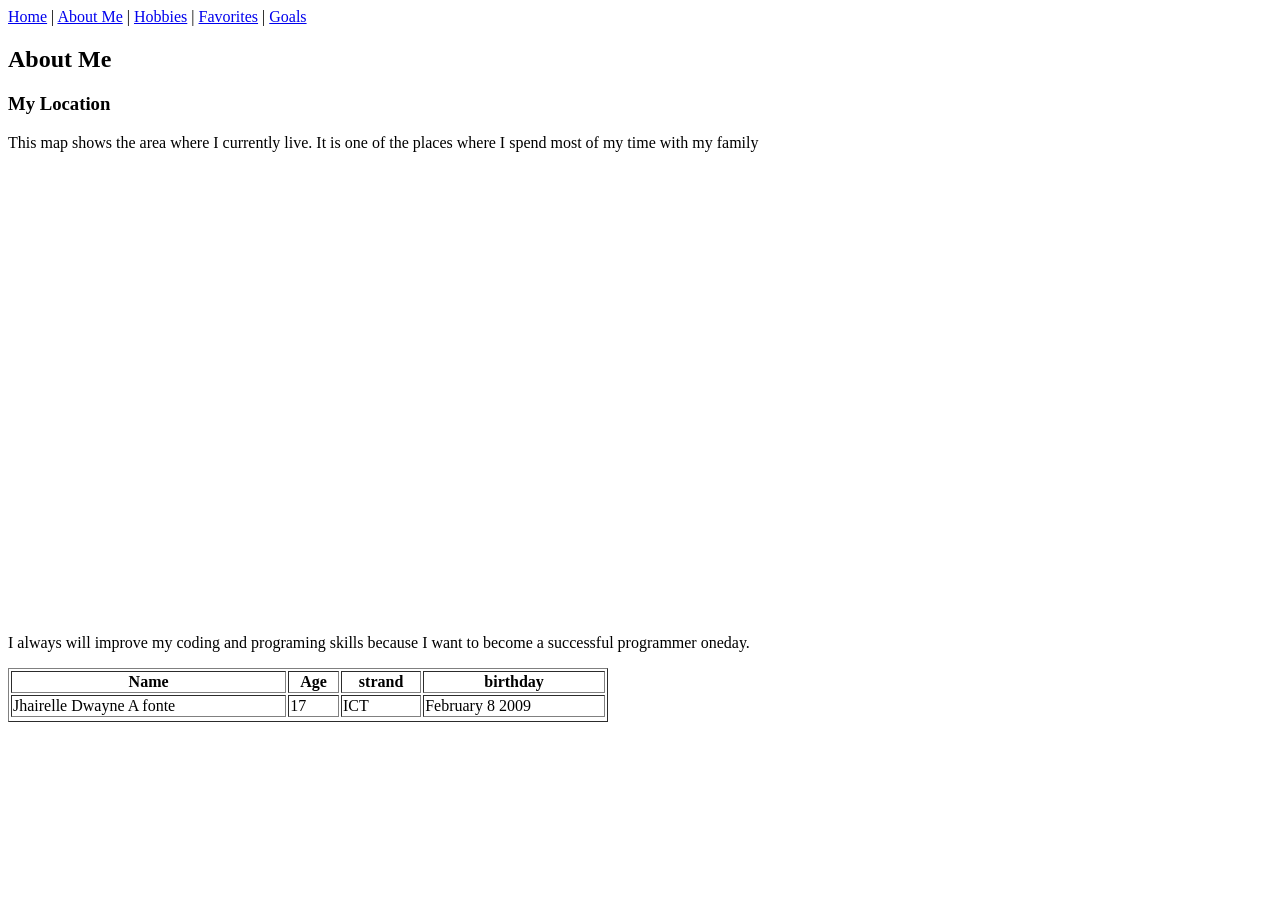
==== about.html @ 5972d8ed "Enhance about.html with navigation and personal details Added navigation links and personal informat" ====
<body>
        <nav>
<a href="index.html">Home</a> |
<a href="about.html">About Me</a> |
<a href="hobbies.html">Hobbies</a> |
<a href="favorites.html">Favorites</a> |
<a href="goals.html">Goals</a>
</nav>

    <h2>About Me</h2>
    <table border="1" width="600">
    <tr>
    <th>Name</th>
    <th>Age</th>
    <th>strand</th>
    <th>birthday</th>
    </tr>
    <tr>
    <td>Jhairelle Dwayne A fonte</td>
    <td>17</td>
    <td>ICT</td>
    <td>February 8 2009</td>
    </tr>
    <tr>
       
    <h3>My Location</h3>
<p>
This map shows the area where I currently live. It is one of the places where I spend most of my time with my family
</p>
<iframe src="https://www.google.com/maps/embed?pb=!4v1786324936012!6m8!1m7!1sFNJQXJdGsgb86m8XJqVj5A!2m2!1d10.27913781396831!2d123.9643946679329!3f260.7154631471978!4f-10.52570503857585!5f0.7820865974627469" width="600" height="450" style="border:0;" allowfullscreen="" loading="lazy" referrerpolicy="strict-origin-when-cross-origin"></iframe>
    <p>
        I always will improve my coding and programing skills because I want to become a
        successful programmer oneday.
    </p>
    <body>
    </h
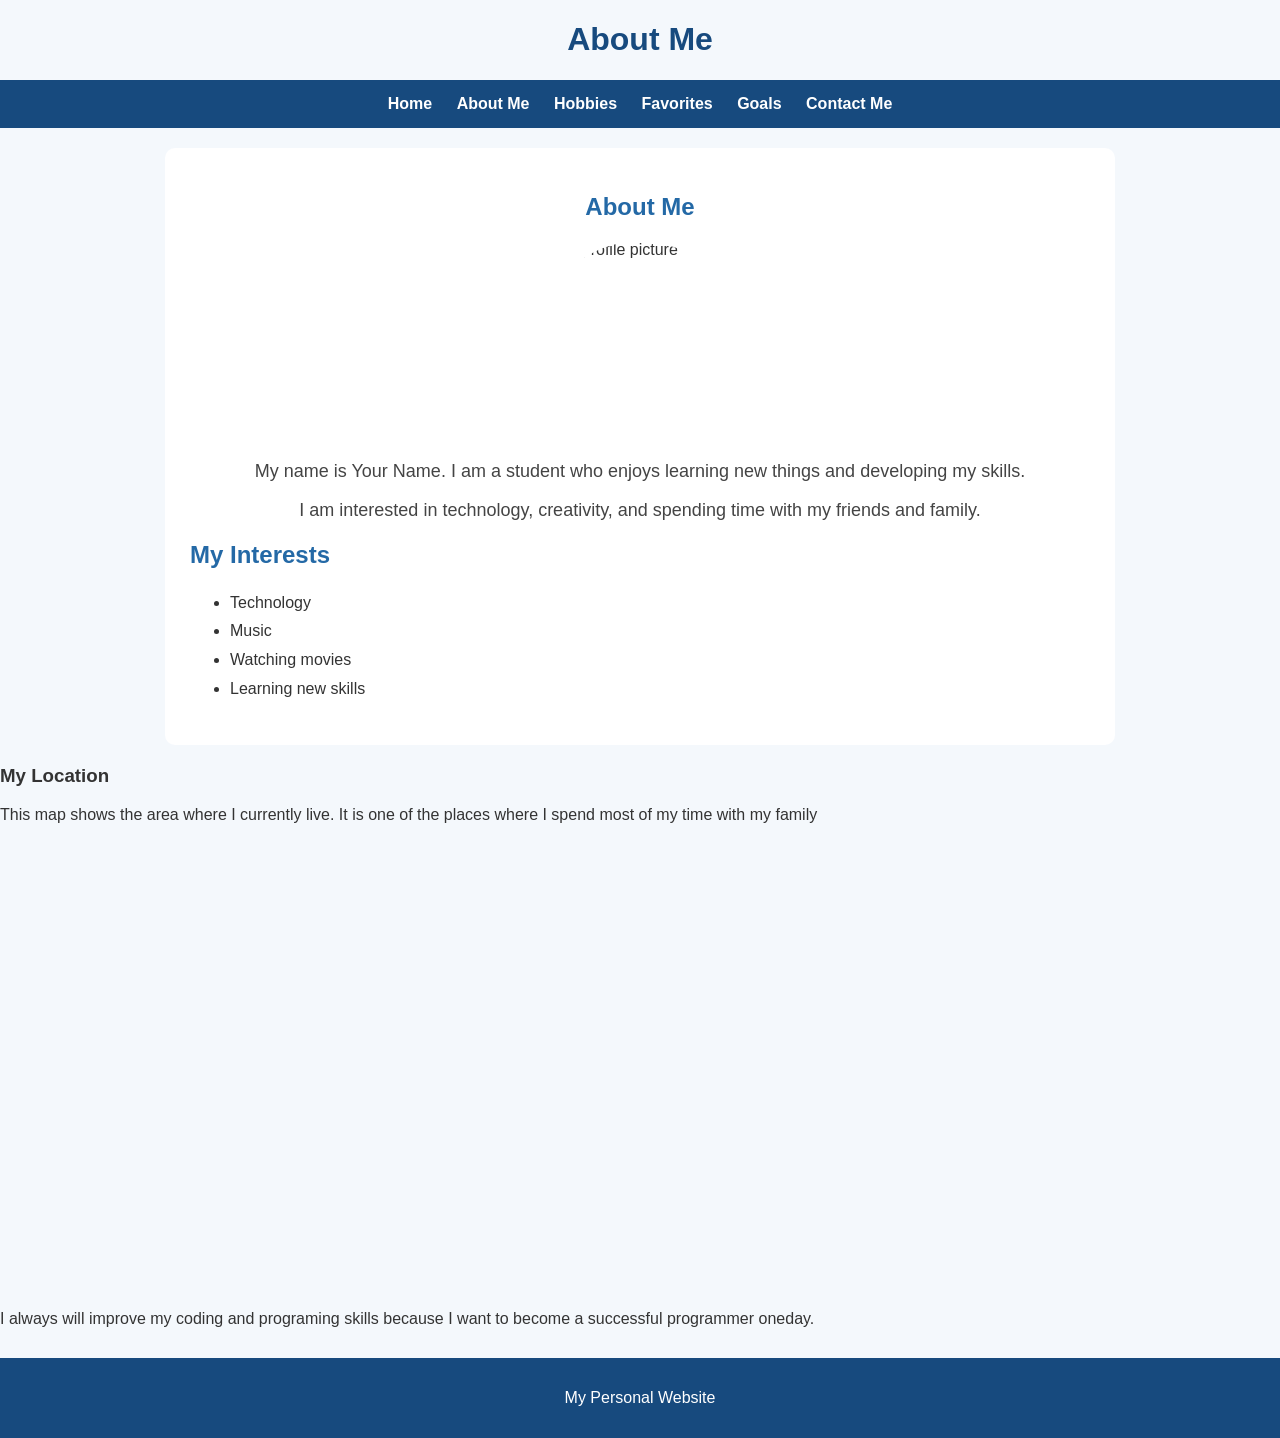
==== commit 2c6e7e5f: "Revamp about.html with new layout and content Updated the structure and content of the about.html fi" ====
--- a/about.html
+++ b/about.html
@@ -1,29 +1,57 @@
- <body>
-        <nav>
-<a href="index.html">Home</a> |
-<a href="about.html">About Me</a> |
-<a href="hobbies.html">Hobbies</a> |
-<a href="favorites.html">Favorites</a> |
-<a href="goals.html">Goals</a>
-</nav>
+<!DOCTYPE html>
+<html lang="en">
+<head>
+    <meta charset="UTF-8">
+    <meta name="viewport" content="width=device-width, initial-scale=1.0">
+    <title>About Me</title>
 
-    <h2>About Me</h2>
-    <table border="1" width="600">
-    <tr>
-    <th>Name</th>
-    <th>Age</th>
-    <th>strand</th>
-    <th>birthday</th>
-    </tr>
-    <tr>
-    <td>Jhairelle Dwayne A fonte</td>
-    <td>17</td>
-    <td>ICT</td>
-    <td>February 8 2009</td>
-    </tr>
-    <tr>
-       
-    <h3>My Location</h3>
+    <link rel="stylesheet" href="style.css">
+</head>
+
+<body>
+
+    <header id="main-header">
+        <h1>About Me</h1>
+    </header>
+
+    <nav>
+        <a class="nav-link" href="index.html">Home</a>
+        <a class="nav-link" href="about.html">About Me</a>
+        <a class="nav-link" href="hobbies.html">Hobbies</a>
+        <a class="nav-link" href="favorites.html">Favorites</a>
+        <a class="nav-link" href="goals.html">Goals</a>
+        <a class="nav-link" href="contact.html">Contact Me</a>
+    </nav>
+
+    <section id="about-section">
+
+        <h2 class="section-title">About Me</h2>
+
+        <img src="profile.jpeg" alt="My profile picture" class="profile-image">
+
+        <p class="profile-info">
+            My name is Your Name. I am a student who enjoys learning
+            new things and developing my skills.
+        </p>
+
+        <p class="profile-info">
+            I am interested in technology, creativity, and spending time
+            with my friends and family.
+        </p>
+
+        <h2>My Interests</h2>
+
+        <ul>
+            <li>Technology</li>
+            <li>Music</li>
+            <li>Watching movies</li>
+            <li>Learning new skills</li>
+        </ul>
+
+    </section>
+
+    
+   <h3>My Location</h3>
 <p>
 This map shows the area where I currently live. It is one of the places where I spend most of my time with my family
 </p>
@@ -32,5 +60,10 @@
         I always will improve my coding and programing skills because I want to become a
         successful programmer oneday.
     </p>
-    <body>
-    </h
+ 
+ <footer>
+        <p>My Personal Website</p>
+    </footer>
+    
+</body>
+</html>
--- a/style.css
+++ b/style.css
@@ -0,0 +1,142 @@
+body {
+    font-family: Arial, sans-serif;
+    background-color: #f4f8fc;
+    color: #333333;
+    margin: 0;
+    padding: 0;
+}
+
+h1 {
+    text-align: center;
+    color: #174a7e;
+}
+
+h2 {
+    color: #2469a6;
+}
+
+p 
+    line-height: 1.6;
+
+
+
+#main-header {
+    background-color: #dceeff;
+    padding: 30px;
+    text-align: center;
+}
+
+#about-section {
+    background-color: white;
+    padding: 25px;
+    margin: 20px auto;
+    max-width: 900px;
+    border-radius: 10px;
+}
+
+#contact-section {
+    background-color: white;
+    padding: 25px;
+    margin: 20px auto;
+    max-width: 700px;
+    border-radius: 10px;
+}
+
+nav {
+    background-color: #174a7e;
+    padding: 15px;
+    text-align: center;
+}
+
+.nav-link {
+    color: white;
+    font-weight: bold;
+    text-decoration: none;
+    margin: 0 10px;
+}
+
+.nav-link:hover {
+    text-decoration: underline;
+}
+
+
+.profile-info {
+    color: #444444;
+    font-size: 18px;
+    text-align: center;
+}
+
+.section-title {
+    text-align: center;
+    color: #2469a6;
+}
+
+.form-label {
+    font-weight: bold;
+    display: block;
+    margin-top: 12px;
+}
+
+.form-input {
+    width: 95%;
+    padding: 10px;
+    margin-top: 5px;
+    border: 1px solid #aaaaaa;
+    border-radius: 5px;
+}
+
+.button {
+    padding: 10px 20px;
+    border: none;
+    border-radius: 5px;
+    cursor: pointer;
+    margin-top: 15px;
+}
+
+.primary {
+    background-color: #2469a6;
+    color: white;
+}
+
+.content-box {
+    background-color: white;
+    max-width: 900px;
+    margin: 20px auto;
+    padding: 25px;
+    border-radius: 10px;
+}
+
+.profile-image {
+    display: block;
+    width: 200px;
+    height: 200px;
+    object-fit: cover;
+    margin: 20px auto;
+    border-radius: 50%;
+}
+
+.media {
+    display: block;
+    max-width: 100%;
+    margin: 20px auto;
+}
+
+ul {
+    line-height: 1.8;
+}
+
+#contact-section {
+    background-color: white;
+    padding: 25px;
+    margin: 20px auto;
+    max-width: 700px;
+    border-radius: 10px;
+}
+
+footer {
+    text-align: center;
+    background-color: #174a7e;
+    color: white;
+    padding: 15px;
+    margin-top: 30px;
+}
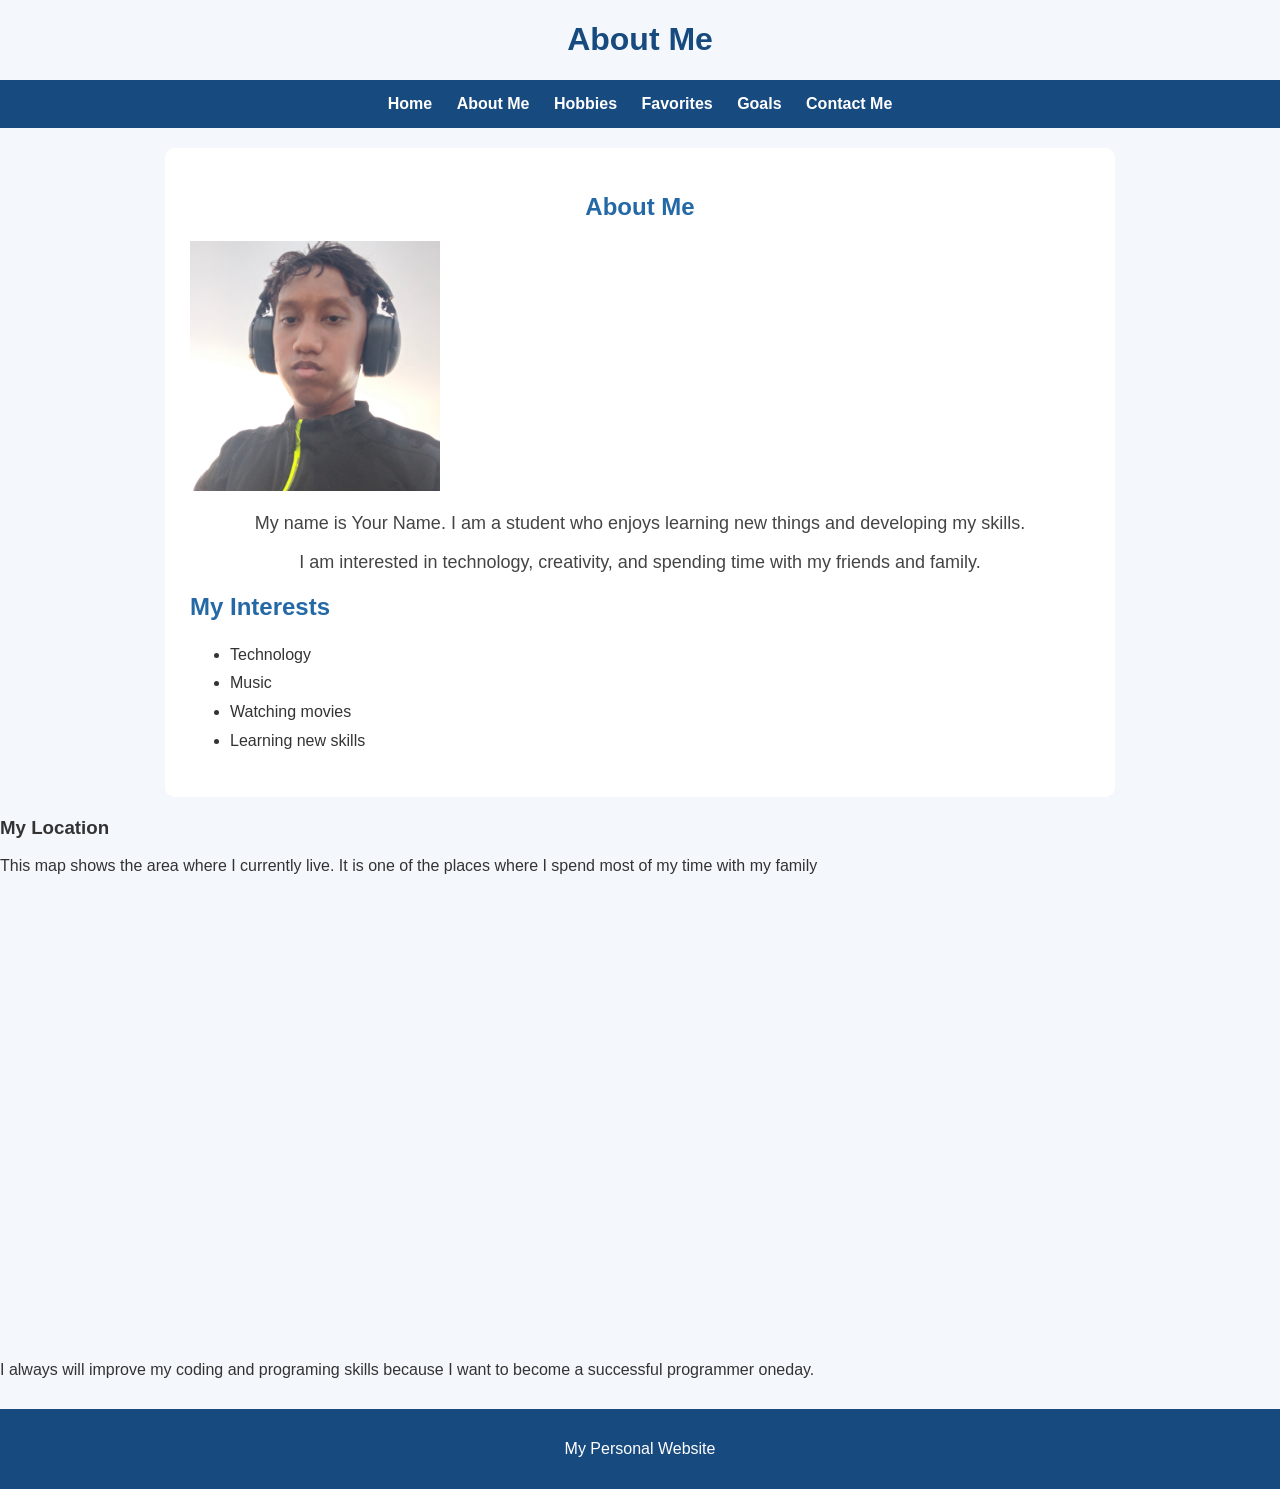
==== commit 930f9513: "Update profile image source and alt text" ====
--- a/about.html
+++ b/about.html
@@ -27,7 +27,7 @@
 
         <h2 class="section-title">About Me</h2>
 
-        <img src="profile.jpeg" alt="My profile picture" class="profile-image">
+       <img src="profile.jpg" alt="My Profile Picture" width="250">
 
         <p class="profile-info">
             My name is Your Name. I am a student who enjoys learning
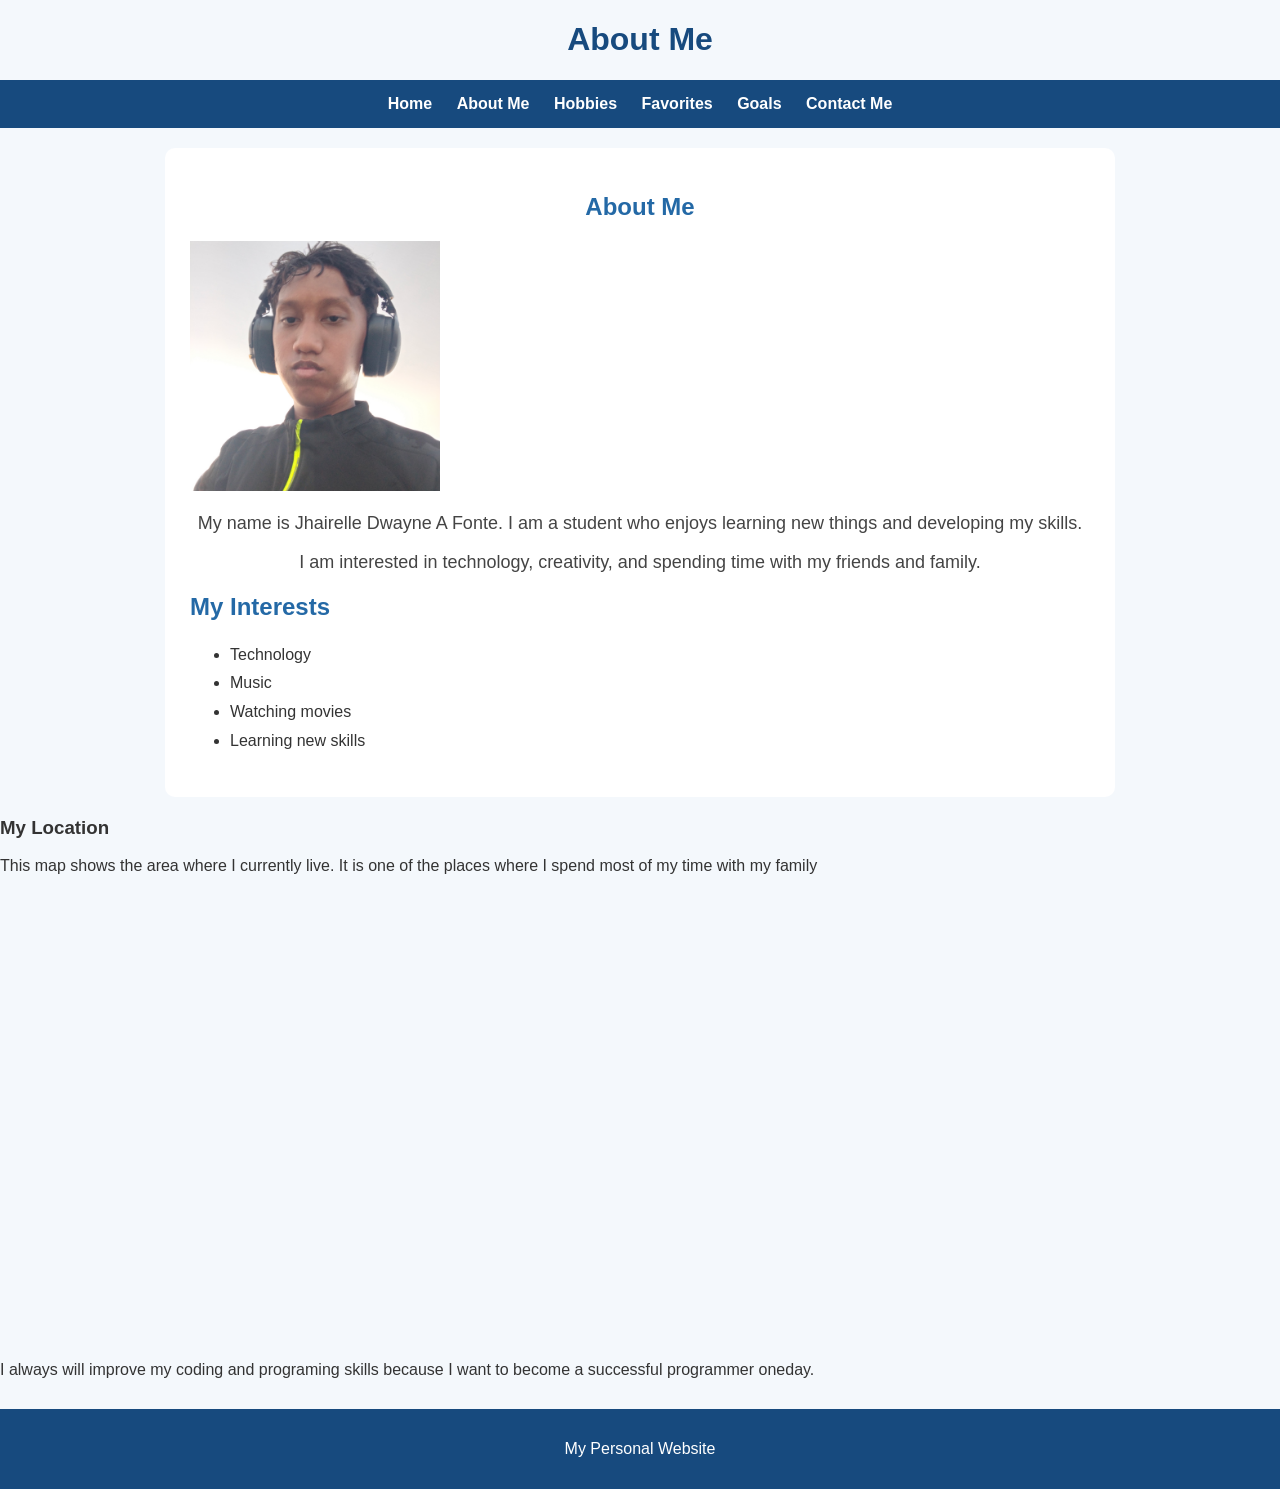
==== commit 4606db1d: "Update about.html" ====
--- a/about.html
+++ b/about.html
@@ -30,7 +30,7 @@
        <img src="profile.jpg" alt="My Profile Picture" width="250">
 
         <p class="profile-info">
-            My name is Your Name. I am a student who enjoys learning
+            My name is Jhairelle Dwayne A Fonte. I am a student who enjoys learning
             new things and developing my skills.
         </p>
 
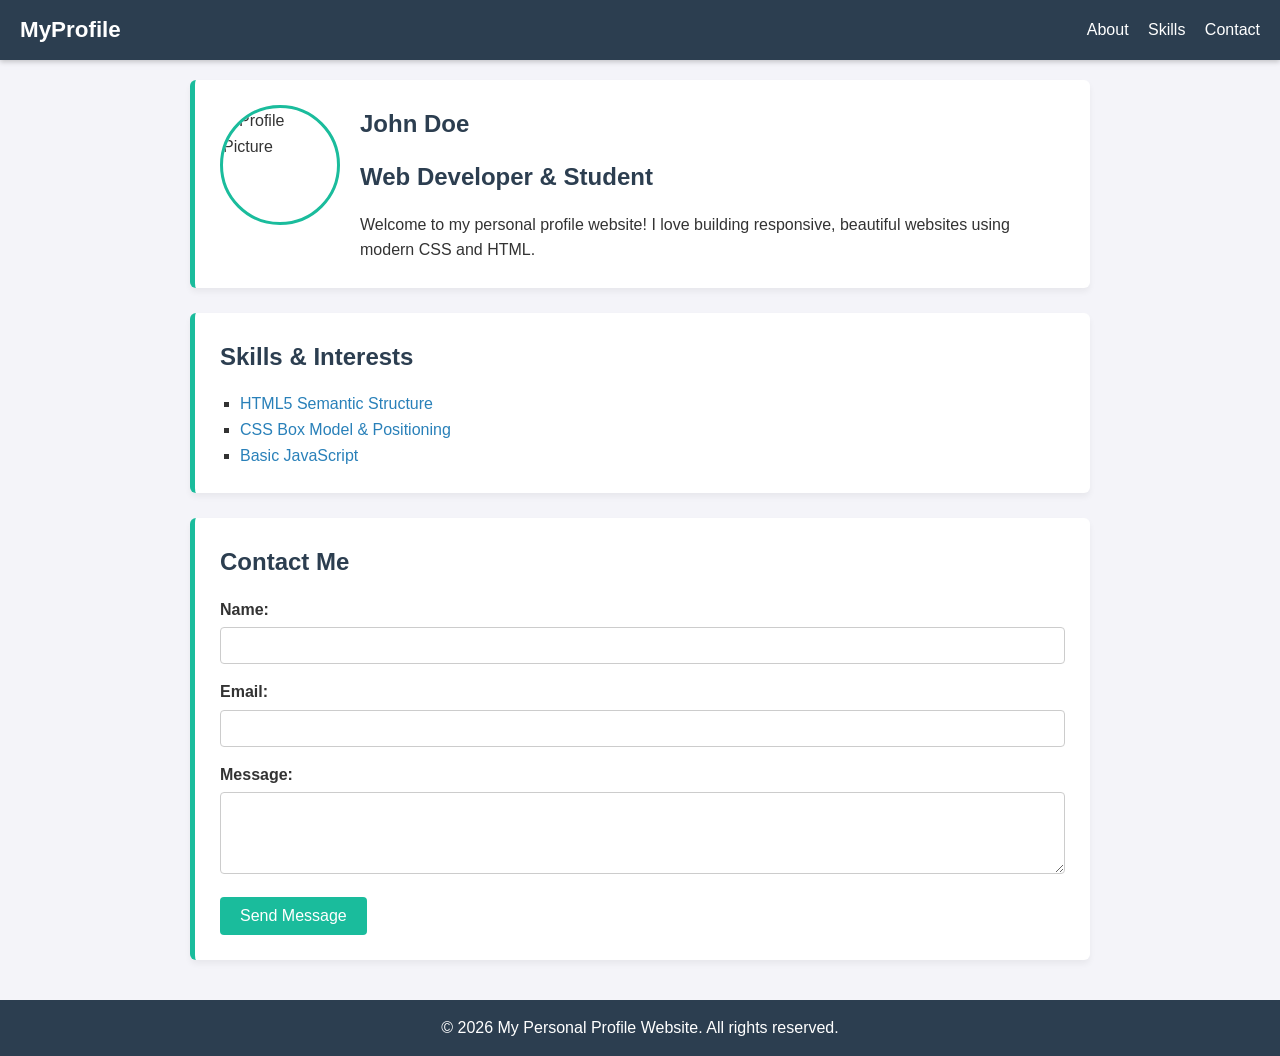
==== commit 7bf9e6f8: "Update about.html" ====
--- a/about.html
+++ b/about.html
@@ -1,69 +1,73 @@
 <!DOCTYPE html>
 <html lang="en">
 <head>
-    <meta charset="UTF-8">
-    <meta name="viewport" content="width=device-width, initial-scale=1.0">
-    <title>About Me</title>
-
-    <link rel="stylesheet" href="style.css">
+  <meta charset="UTF-8">
+  <meta name="viewport" content="width=device-width, initial-scale=1.0">
+  <title>My Personal Profile Website</title>
+  <link rel="stylesheet" href="style.css">
 </head>
-
 <body>
 
-    <header id="main-header">
-        <h1>About Me</h1>
-    </header>
+  <!-- Sticky Header Navigation -->
+  <header class="navbar">
+    <div class="logo">MyProfile</div>
+    <nav>
+      <ul class="nav-links">
+        <li><a href="#about">About</a></li>
+        <li><a href="#skills">Skills</a></li>
+        <li><a href="#contact">Contact</a></li>
+      </ul>
+    </nav>
+  </header>
 
-    <nav>
-        <a class="nav-link" href="index.html">Home</a>
-        <a class="nav-link" href="about.html">About Me</a>
-        <a class="nav-link" href="hobbies.html">Hobbies</a>
-        <a class="nav-link" href="favorites.html">Favorites</a>
-        <a class="nav-link" href="goals.html">Goals</a>
-        <a class="nav-link" href="contact.html">Contact Me</a>
-    </nav>
-
-    <section id="about-section">
-
-        <h2 class="section-title">About Me</h2>
-
-       <img src="profile.jpg" alt="My Profile Picture" width="250">
-
-        <p class="profile-info">
-            My name is Jhairelle Dwayne A Fonte. I am a student who enjoys learning
-            new things and developing my skills.
-        </p>
-
-        <p class="profile-info">
-            I am interested in technology, creativity, and spending time
-            with my friends and family.
-        </p>
-
-        <h2>My Interests</h2>
-
-        <ul>
-            <li>Technology</li>
-            <li>Music</li>
-            <li>Watching movies</li>
-            <li>Learning new skills</li>
-        </ul>
-
+  <main class="container">
+    
+    <!-- Profile Section -->
+    <section id="about" class="card profile-section">
+      <img src="https://via.placeholder.com/150" alt="Profile Picture" class="profile-img">
+      <div class="profile-bio">
+        <h1>John Doe</h1>
+        <h2>Web Developer & Student</h2>
+        <p>Welcome to my personal profile website! I love building responsive, beautiful websites using modern CSS and HTML.</p>
+      </div>
+      <div class="clear"></div>
     </section>
 
-    
-   <h3>My Location</h3>
-<p>
-This map shows the area where I currently live. It is one of the places where I spend most of my time with my family
-</p>
-<iframe src="https://www.google.com/maps/embed?pb=!4v1786324936012!6m8!1m7!1sFNJQXJdGsgb86m8XJqVj5A!2m2!1d10.27913781396831!2d123.9643946679329!3f260.7154631471978!4f-10.52570503857585!5f0.7820865974627469" width="600" height="450" style="border:0;" allowfullscreen="" loading="lazy" referrerpolicy="strict-origin-when-cross-origin"></iframe>
-    <p>
-        I always will improve my coding and programing skills because I want to become a
-        successful programmer oneday.
-    </p>
- 
- <footer>
-        <p>My Personal Website</p>
-    </footer>
-    
+    <!-- List & Links Section -->
+    <section id="skills" class="card">
+      <h2>Skills & Interests</h2>
+      <ul class="styled-list">
+        <li><a href="https://developer.mozilla.org/en-US/docs/Web/HTML" target="_blank">HTML5 Semantic Structure</a></li>
+        <li><a href="https://developer.mozilla.org/en-US/docs/Web/CSS" target="_blank">CSS Box Model & Positioning</a></li>
+        <li><a href="https://developer.mozilla.org/en-US/docs/Web/JavaScript" target="_blank">Basic JavaScript</a></li>
+      </ul>
+    </section>
+
+    <!-- Contact Me Form Section -->
+    <section id="contact" class="card">
+      <h2>Contact Me</h2>
+      <form class="contact-form">
+        <div class="form-group">
+          <label for="name">Name:</label>
+          <input type="text" id="name" name="name" required>
+        </div>
+        <div class="form-group">
+          <label for="email">Email:</label>
+          <input type="email" id="email" name="email" required>
+        </div>
+        <div class="form-group">
+          <label for="message">Message:</label>
+          <textarea id="message" name="message" rows="4" required></textarea>
+        </div>
+        <button type="submit">Send Message</button>
+      </form>
+    </section>
+
+  </main>
+
+  <footer>
+    <p>&copy; 2026 My Personal Profile Website. All rights reserved.</p>
+  </footer>
+
 </body>
 </html>
--- a/style.css
+++ b/style.css
@@ -1,142 +1,157 @@
-body {
-    font-family: Arial, sans-serif;
-    background-color: #f4f8fc;
-    color: #333333;
-    margin: 0;
-    padding: 0;
+* {
+  box-sizing: border-box;
+  margin: 0;
+  padding: 0;
 }
 
-h1 {
-    text-align: center;
-    color: #174a7e;
+body {
+  font-family: 'Segoe UI', Tahoma, Geneva, Verdana, sans-serif;
+  line-height: 1.6;
+  background-color: #f4f4f9;
+  color: #333;
 }
 
-h2 {
-    color: #2469a6;
+/*  */
+.navbar {
+  position: fixed;
+  top: 0;
+  left: 0;
+  width: 100%;
+  height: 60px;
+  background-color: #2c3e50;
+  color: #fff;
+  z-index: 1000; /*  */
+  padding: 0 20px;
+  display: flex;
+  justify-content: space-between;
+  align-items: center;
+  box-shadow: 0 2px 5px rgba(0,0,0,0.2);
 }
 
-p 
-    line-height: 1.6;
-
-
-
-#main-header {
-    background-color: #dceeff;
-    padding: 30px;
-    text-align: center;
+.navbar .logo {
+  font-size: 1.4rem;
+  font-weight: bold;
 }
 
-#about-section {
-    background-color: white;
-    padding: 25px;
-    margin: 20px auto;
-    max-width: 900px;
-    border-radius: 10px;
+/*  */
+.nav-links {
+  list-style-type: none; /*  */
 }
 
-#contact-section {
-    background-color: white;
-    padding: 25px;
-    margin: 20px auto;
-    max-width: 700px;
-    border-radius: 10px;
+.nav-links li {
+  display: inline-block;
+  margin-left: 15px;
 }
 
-nav {
-    background-color: #174a7e;
-    padding: 15px;
-    text-align: center;
+/*  */
+.nav-links a {
+  color: #fff;
+  text-decoration: none;
+  font-weight: 500;
+  transition: color 0.3s ease;
 }
 
-.nav-link {
-    color: white;
-    font-weight: bold;
-    text-decoration: none;
-    margin: 0 10px;
+.nav-links a:hover {
+  color: #1abc9c; /*  */
 }
 
-.nav-link:hover {
-    text-decoration: underline;
+.nav-links a:active {
+  color: #e67e22; /*  */
 }
 
-
-.profile-info {
-    color: #444444;
-    font-size: 18px;
-    text-align: center;
+.styled-list {
+  list-style-type: square;
+  padding-left: 20px;
+  margin-top: 10px;
 }
 
-.section-title {
-    text-align: center;
-    color: #2469a6;
+.styled-list a {
+  color: #2980b9;
+  text-decoration: none;
 }
 
-.form-label {
-    font-weight: bold;
-    display: block;
-    margin-top: 12px;
+.styled-list a:hover {
+  text-decoration: underline;
 }
 
-.form-input {
-    width: 95%;
-    padding: 10px;
-    margin-top: 5px;
-    border: 1px solid #aaaaaa;
-    border-radius: 5px;
+/*  */
+.container {
+  width: 80%;
+  max-width: 900px;
+  margin: 80px auto 40px auto; /*  */
 }
 
-.button {
-    padding: 10px 20px;
-    border: none;
-    border-radius: 5px;
-    cursor: pointer;
-    margin-top: 15px;
+.card {
+  background: #ffffff;
+  width: 100%;
+  padding: 25px;            /*  */
+  margin-bottom: 25px;       /*  */
+  border-left: 5px solid #1abc9c; /*  */
+  border-radius: 6px;
+  box-shadow: 0 4px 6px rgba(0,0,0,0.05);
 }
 
-.primary {
-    background-color: #2469a6;
-    color: white;
+h1, h2 {
+  margin-bottom: 15px;
+  color: #2c3e50;
 }
 
-.content-box {
-    background-color: white;
-    max-width: 900px;
-    margin: 20px auto;
-    padding: 25px;
-    border-radius: 10px;
+/*  */
+.profile-img {
+  float: left; /*  */
+  width: 120px;
+  height: 120px;
+  border-radius: 50%;
+  margin-right: 20px; /*  */
+  margin-bottom: 10px;
+  border: 3px solid #1abc9c;
 }
 
-.profile-image {
-    display: block;
-    width: 200px;
-    height: 200px;
-    object-fit: cover;
-    margin: 20px auto;
-    border-radius: 50%;
+.profile-bio {
+  overflow: hidden; /* t */
 }
 
-.media {
-    display: block;
-    max-width: 100%;
-    margin: 20px auto;
+.clear {
+  clear: both; /*  */
 }
 
-ul {
-    line-height: 1.8;
+/*  */
+.contact-form .form-group {
+  margin-bottom: 15px;
 }
 
-#contact-section {
-    background-color: white;
-    padding: 25px;
-    margin: 20px auto;
-    max-width: 700px;
-    border-radius: 10px;
+.contact-form label {
+  display: block;
+  margin-bottom: 5px;
+  font-weight: bold;
 }
 
+.contact-form input,
+.contact-form textarea {
+  width: 100%;
+  padding: 10px;
+  border: 1px solid #ccc;
+  border-radius: 4px;
+}
+
+.contact-form button {
+  background-color: #1abc9c;
+  color: white;
+  padding: 10px 20px;
+  border: none;
+  border-radius: 4px;
+  cursor: pointer;
+  font-size: 1rem;
+}
+
+.contact-form button:hover {
+  background-color: #16a085;
+}
+
+/* Footer */
 footer {
-    text-align: center;
-    background-color: #174a7e;
-    color: white;
-    padding: 15px;
-    margin-top: 30px;
+  text-align: center;
+  padding: 15px;
+  background-color: #2c3e50;
+  color: #fff;
 }
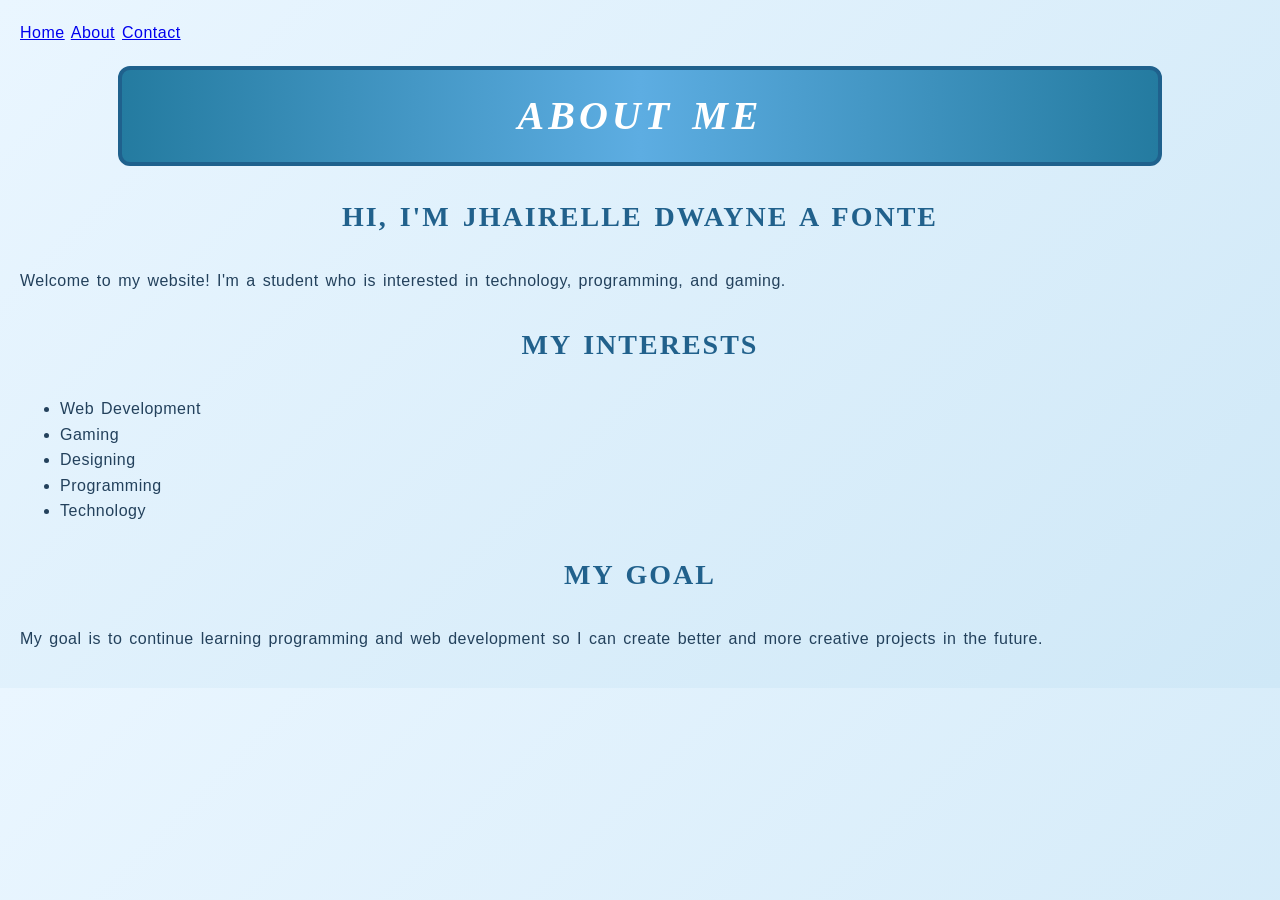
==== commit 3312e5c4: "Revise about.html with personal information and goals Updated the about page with personal details a" ====
--- a/about.html
+++ b/about.html
@@ -1,73 +1,47 @@
 <!DOCTYPE html>
 <html lang="en">
 <head>
-  <meta charset="UTF-8">
-  <meta name="viewport" content="width=device-width, initial-scale=1.0">
-  <title>My Personal Profile Website</title>
-  <link rel="stylesheet" href="style.css">
+    <meta charset="UTF-8">
+    <meta name="viewport" content="width=device-width, initial-scale=1.0">
+    <title>About Me</title>
+    <link rel="stylesheet" href="style.css">
 </head>
+
 <body>
 
-  <!-- Sticky Header Navigation -->
-  <header class="navbar">
-    <div class="logo">MyProfile</div>
     <nav>
-      <ul class="nav-links">
-        <li><a href="#about">About</a></li>
-        <li><a href="#skills">Skills</a></li>
-        <li><a href="#contact">Contact</a></li>
-      </ul>
+        <a href="index.html">Home</a>
+        <a href="about.html">About</a>
+        <a href="contact.html">Contact</a>
     </nav>
-  </header>
 
-  <main class="container">
-    
-    <!-- Profile Section -->
-    <section id="about" class="card profile-section">
-      <img src="https://via.placeholder.com/150" alt="Profile Picture" class="profile-img">
-      <div class="profile-bio">
-        <h1>John Doe</h1>
-        <h2>Web Developer & Student</h2>
-        <p>Welcome to my personal profile website! I love building responsive, beautiful websites using modern CSS and HTML.</p>
-      </div>
-      <div class="clear"></div>
-    </section>
+    <main>
+        <h1>About Me</h1>
 
-    <!-- List & Links Section -->
-    <section id="skills" class="card">
-      <h2>Skills & Interests</h2>
-      <ul class="styled-list">
-        <li><a href="https://developer.mozilla.org/en-US/docs/Web/HTML" target="_blank">HTML5 Semantic Structure</a></li>
-        <li><a href="https://developer.mozilla.org/en-US/docs/Web/CSS" target="_blank">CSS Box Model & Positioning</a></li>
-        <li><a href="https://developer.mozilla.org/en-US/docs/Web/JavaScript" target="_blank">Basic JavaScript</a></li>
-      </ul>
-    </section>
+        <h2>Hi, I'm Jhairelle Dwayne A Fonte</h2>
 
-    <!-- Contact Me Form Section -->
-    <section id="contact" class="card">
-      <h2>Contact Me</h2>
-      <form class="contact-form">
-        <div class="form-group">
-          <label for="name">Name:</label>
-          <input type="text" id="name" name="name" required>
-        </div>
-        <div class="form-group">
-          <label for="email">Email:</label>
-          <input type="email" id="email" name="email" required>
-        </div>
-        <div class="form-group">
-          <label for="message">Message:</label>
-          <textarea id="message" name="message" rows="4" required></textarea>
-        </div>
-        <button type="submit">Send Message</button>
-      </form>
-    </section>
+        <p>
+            Welcome to my website! I'm a student who is interested
+            in technology, programming, and gaming.
+        </p>
 
-  </main>
+        <h2>My Interests</h2>
 
-  <footer>
-    <p>&copy; 2026 My Personal Profile Website. All rights reserved.</p>
-  </footer>
+        <ul>
+            <li>Web Development</li>
+            <li>Gaming</li>
+            <li>Designing</li>
+            <li>Programming</li>
+            <li>Technology</li>
+        </ul>
+
+        <h2>My Goal</h2>
+
+        <p>
+            My goal is to continue learning programming and web development
+            so I can create better and more creative projects in the future.
+        </p>
+    </main>
 
 </body>
 </html>
--- a/style.css
+++ b/style.css
@@ -1,157 +1,100 @@
-* {
-  box-sizing: border-box;
-  margin: 0;
-  padding: 0;
+body {
+    width: auto;
+    height: auto;
+
+    margin: 0;
+    padding: 20px;
+
+    font-family: "Trebuchet MS", sans-serif;
+    font-size: 16px;
+    font-weight: normal;
+    font-style: normal;
+
+    text-align: left;
+    line-height: 1.6;
+    letter-spacing: 0.5px;
+    word-spacing: 2px;
+
+    color: #23415c;
+
+    background: linear-gradient(135deg, #eaf6ff, #cfe8f7);
 }
 
-body {
-  font-family: 'Segoe UI', Tahoma, Geneva, Verdana, sans-serif;
-  line-height: 1.6;
-  background-color: #f4f4f9;
-  color: #333;
+h1 {
+    text-align: center;
+    text-decoration: none;
+    text-transform: uppercase;
+
+    letter-spacing: 4px;
+    word-spacing: 5px;
+    line-height: 1.2;
+
+    font-family: Georgia, serif;
+    font-size: 40px;
+    font-weight: bold;
+    font-style: italic;
+
+    color: white;
+
+    background: linear-gradient(
+        90deg,
+        #247ba0,
+        #5dade2,
+        #247ba0
+    );
+
+    width: 80%;
+    height: auto;
+
+    padding: 22px;
+    margin: 20px auto;
+
+    border: 4px solid #1f618d;
+    border-radius: 12px;
 }
 
-/*  */
-.navbar {
-  position: fixed;
-  top: 0;
-  left: 0;
-  width: 100%;
-  height: 60px;
-  background-color: #2c3e50;
-  color: #fff;
-  z-index: 1000; /*  */
-  padding: 0 20px;
-  display: flex;
-  justify-content: space-between;
-  align-items: center;
-  box-shadow: 0 2px 5px rgba(0,0,0,0.2);
+
+h2 {
+    text-align: center;
+    text-transform: uppercase;
+    letter-spacing: 2px;
+    word-spacing: 3px;
+    line-height: 1.3;
+
+    font-family: Georgia, serif;
+    font-size: 28px;
+    font-weight: bold;
+    font-style: normal;
+
+    color: #21618c;
+
+    margin: 25px;
+    padding: 8px;
 }
 
-.navbar .logo {
-  font-size: 1.4rem;
-  font-weight: bold;
+.nav-link {
+    display: inline-block;
+
+    width: auto;
+    height: auto;
+
+    padding: 10px 14px;
+    margin: 5px;
+
+    border: 2px solid #5dade2;
+    border-radius: 8px;
+
+    font-family: "Trebuchet MS", sans-serif;
+    font-size: 16px;
+    font-weight: bold;
+    font-style: normal;
+
+    text-align: center;
+    text-decoration: none;
+    text-transform: uppercase;
+    letter-spacing: 1px;
+
+    color: #1f618d;
+
+    background-color: #d6efff;
 }
-
-/*  */
-.nav-links {
-  list-style-type: none; /*  */
-}
-
-.nav-links li {
-  display: inline-block;
-  margin-left: 15px;
-}
-
-/*  */
-.nav-links a {
-  color: #fff;
-  text-decoration: none;
-  font-weight: 500;
-  transition: color 0.3s ease;
-}
-
-.nav-links a:hover {
-  color: #1abc9c; /*  */
-}
-
-.nav-links a:active {
-  color: #e67e22; /*  */
-}
-
-.styled-list {
-  list-style-type: square;
-  padding-left: 20px;
-  margin-top: 10px;
-}
-
-.styled-list a {
-  color: #2980b9;
-  text-decoration: none;
-}
-
-.styled-list a:hover {
-  text-decoration: underline;
-}
-
-/*  */
-.container {
-  width: 80%;
-  max-width: 900px;
-  margin: 80px auto 40px auto; /*  */
-}
-
-.card {
-  background: #ffffff;
-  width: 100%;
-  padding: 25px;            /*  */
-  margin-bottom: 25px;       /*  */
-  border-left: 5px solid #1abc9c; /*  */
-  border-radius: 6px;
-  box-shadow: 0 4px 6px rgba(0,0,0,0.05);
-}
-
-h1, h2 {
-  margin-bottom: 15px;
-  color: #2c3e50;
-}
-
-/*  */
-.profile-img {
-  float: left; /*  */
-  width: 120px;
-  height: 120px;
-  border-radius: 50%;
-  margin-right: 20px; /*  */
-  margin-bottom: 10px;
-  border: 3px solid #1abc9c;
-}
-
-.profile-bio {
-  overflow: hidden; /* t */
-}
-
-.clear {
-  clear: both; /*  */
-}
-
-/*  */
-.contact-form .form-group {
-  margin-bottom: 15px;
-}
-
-.contact-form label {
-  display: block;
-  margin-bottom: 5px;
-  font-weight: bold;
-}
-
-.contact-form input,
-.contact-form textarea {
-  width: 100%;
-  padding: 10px;
-  border: 1px solid #ccc;
-  border-radius: 4px;
-}
-
-.contact-form button {
-  background-color: #1abc9c;
-  color: white;
-  padding: 10px 20px;
-  border: none;
-  border-radius: 4px;
-  cursor: pointer;
-  font-size: 1rem;
-}
-
-.contact-form button:hover {
-  background-color: #16a085;
-}
-
-/* Footer */
-footer {
-  text-align: center;
-  padding: 15px;
-  background-color: #2c3e50;
-  color: #fff;
-}
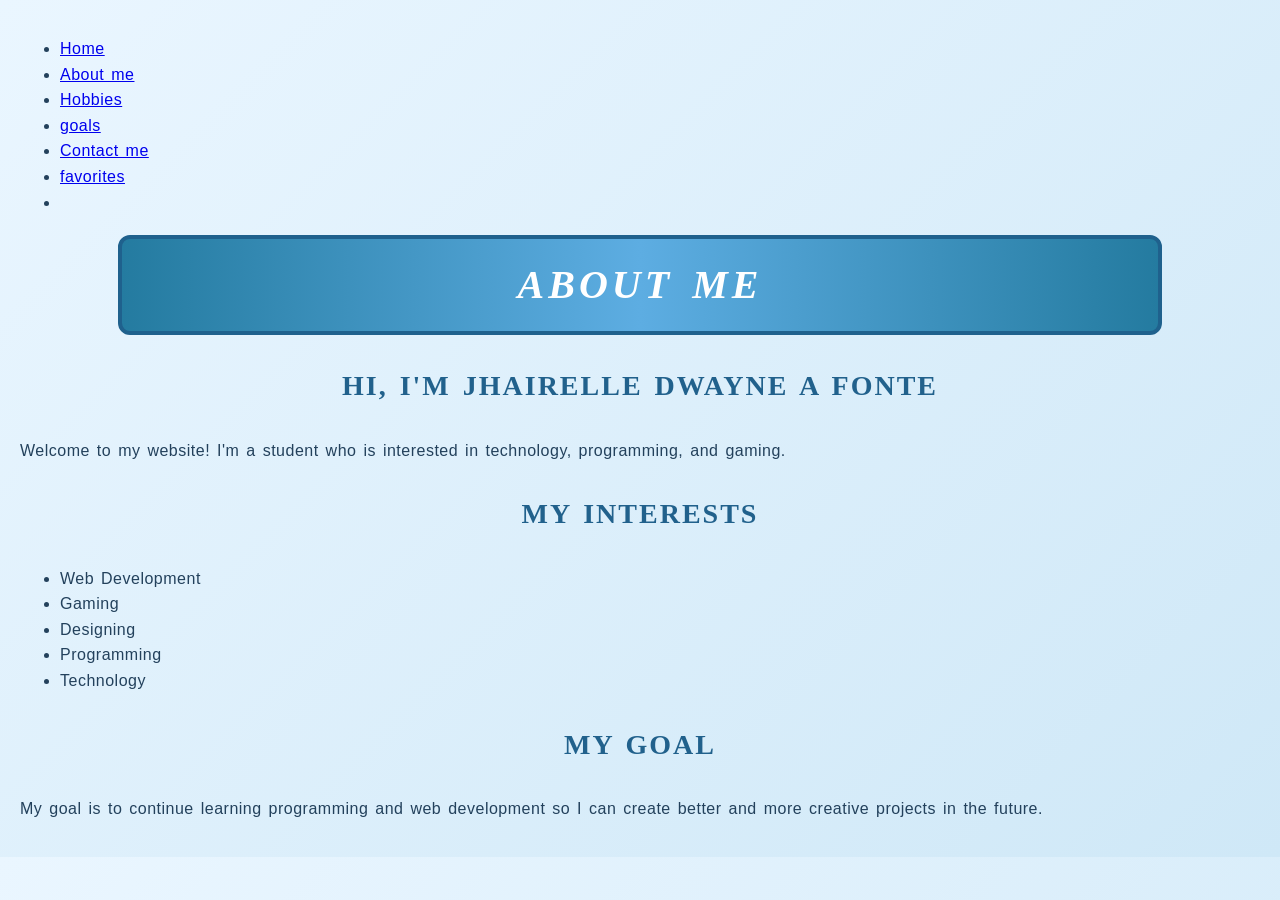
==== commit 2f34afef: "Revamp navigation structure in about.html" ====
--- a/about.html
+++ b/about.html
@@ -9,12 +9,17 @@
 
 <body>
 
-    <nav>
-        <a href="index.html">Home</a>
-        <a href="about.html">About</a>
-        <a href="contact.html">Contact</a>
+       <nav>
+        <ul>
+            <li><a href="#home">Home</a></li>
+            <li><a href="#about.html">About me</a></li>
+            <li><a href="#hobbies.html">Hobbies</a></li>
+            <li><a href="#goals.html">goals</a></li>
+            <li><a href="#contact.html">Contact me</a></li>
+            <li><a href="favorites.html">favorites</a><li>
+        </ul>
     </nav>
-
+    
     <main>
         <h1>About Me</h1>
 
